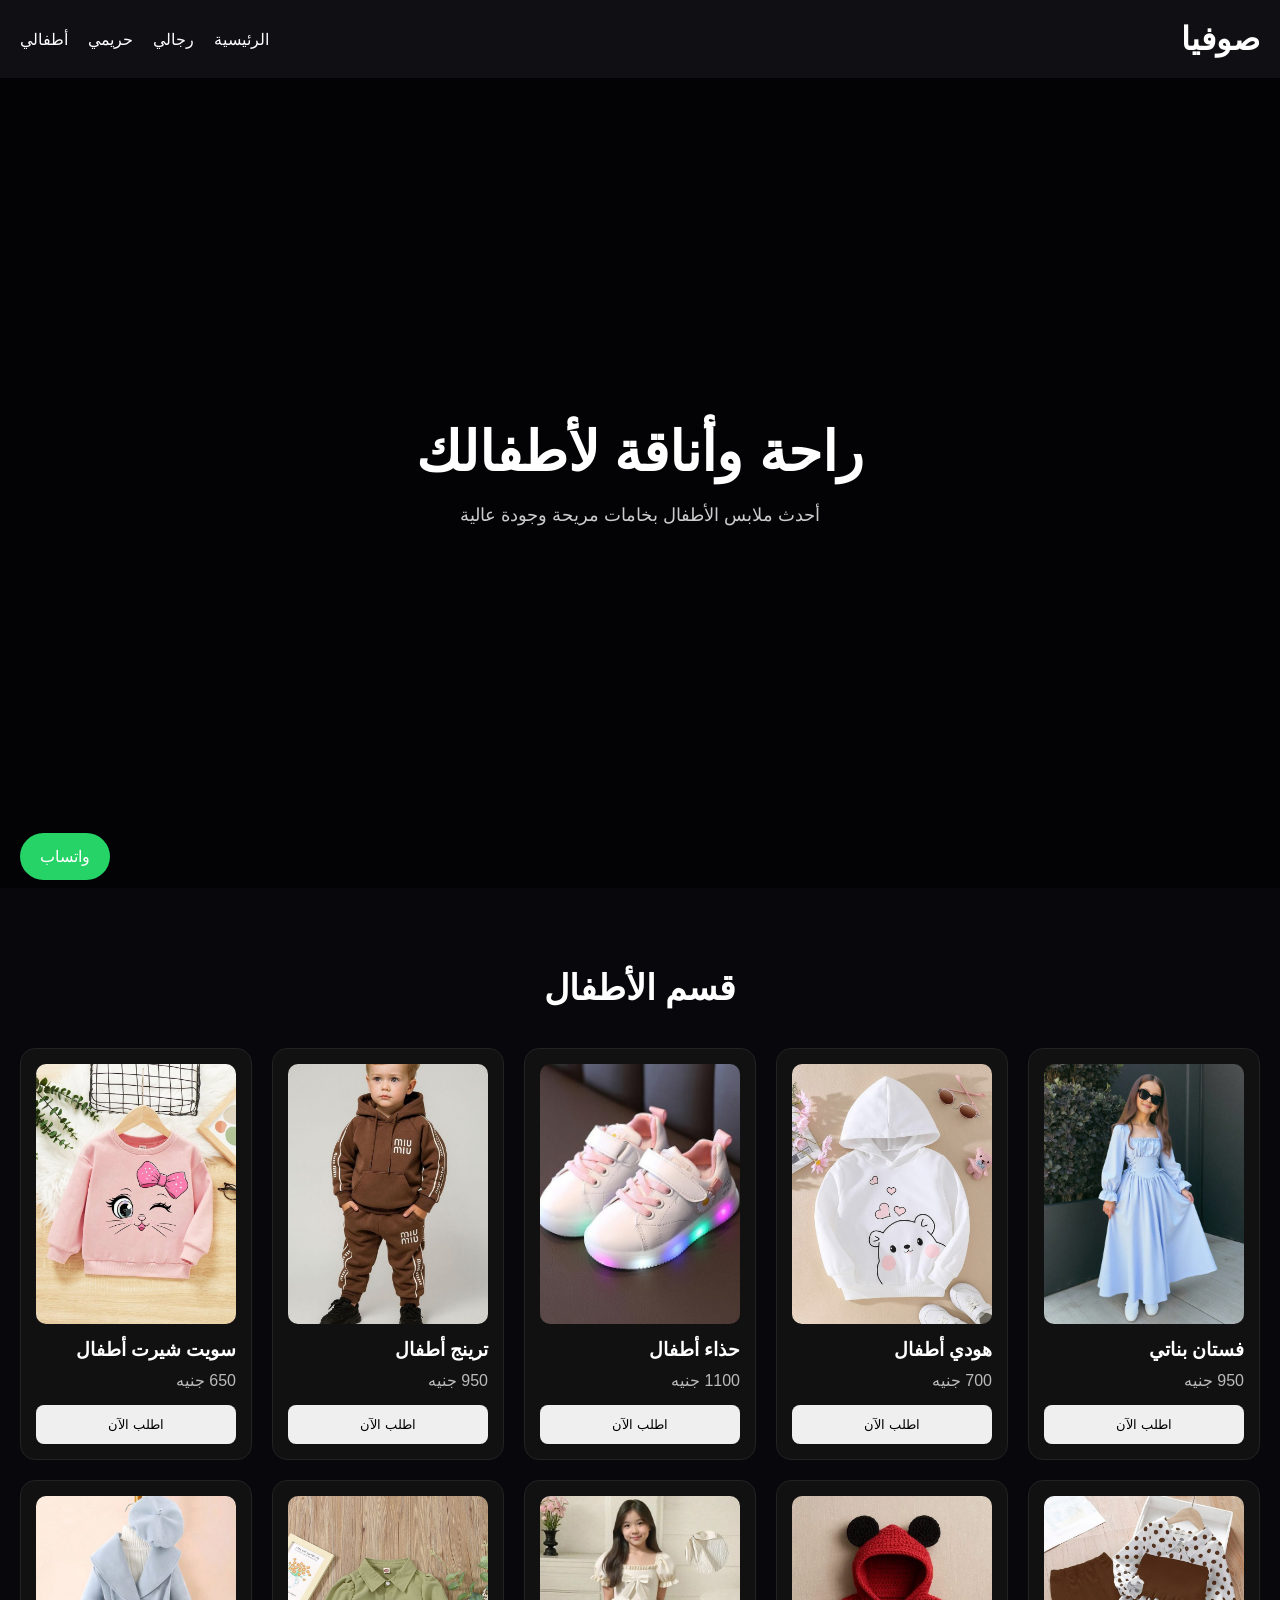
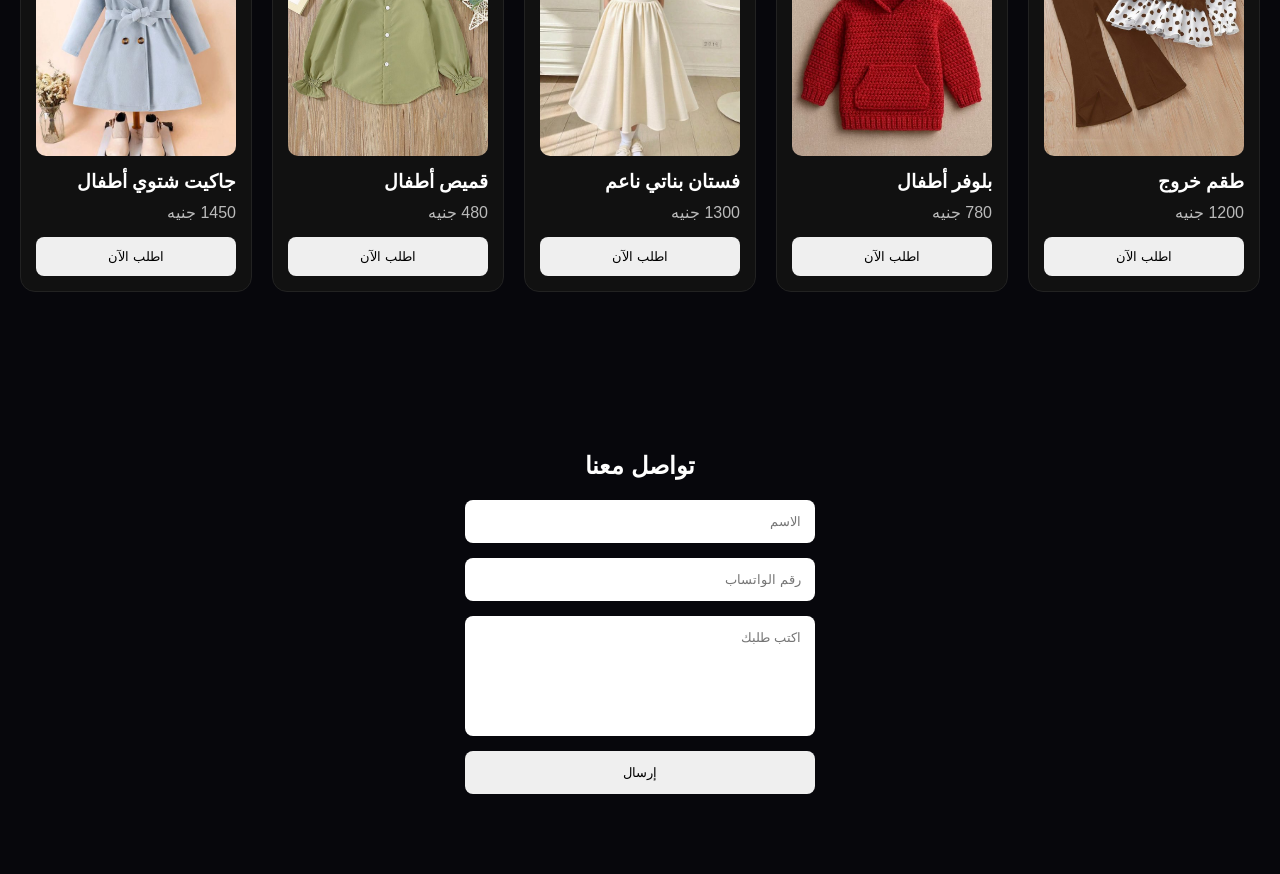
==== at.html @ 775a8ad1 "Add files via upload" ====
<!DOCTYPE html>
<html lang="ar" dir="rtl">

<head>

    <meta charset="UTF-8">

    <meta name="viewport"
    content="width=device-width, initial-scale=1.0">

    <title>
        صوفيا | أطفالي
    </title>

    <link rel="stylesheet"
    href="ml.css">

</head>

<body>

<!-- ============================= -->
<!-- NAVBAR -->
<!-- ============================= -->

<nav class="navbar">

    <div class="logo">

        <h1>
            صوفيا
        </h1>

    </div>

    <ul>

        <li>
            <a href="index.html">
                الرئيسية
            </a>
        </li>

        <li>
            <a href="re.html">
                رجالي
            </a>
        </li>

        <li>
            <a href="ha.html">
                حريمي
            </a>
        </li>

        <li>
            <a href="at.html">
                أطفالي
            </a>
        </li>

    </ul>

</nav>

<!-- ============================= -->
<!-- HERO -->
<!-- ============================= -->

<section class="hero kids-hero">

    <div class="hero-content">

        <h2 class="hook">

            راحة وأناقة
            لأطفالك

        </h2>

        <p>

            أحدث ملابس الأطفال
            بخامات مريحة وجودة عالية

        </p>

    </div>

</section>

<!-- ============================= -->
<!-- PRODUCTS -->
<!-- ============================= -->

<section class="products">

    <h2 class="section-title">

        قسم الأطفال

    </h2>

    <div class="grid">

        <!-- 15 PRODUCTS -->
        <div class="card">
            <div class="img">
                <img src="tef.webp">
            </div>
            <h3>فستان بناتي</h3>
            <p>950 جنيه</p>
            <button onclick="openModal('فستان بناتي')">
                اطلب الآن
            </button>
        </div>

        <div class="card">
            <div class="img">
                <img src="hoaa.jpg">
            </div>
            <h3>هودي أطفال</h3>
            <p>700 جنيه</p>
            <button onclick="openModal('هودي أطفال')">
                اطلب الآن
            </button>
        </div>

        <div class="card">
            <div class="img">
                <img src="heat.jpg">
            </div>
            <h3>حذاء أطفال</h3>
            <p>1100 جنيه</p>
            <button onclick="openModal('حذاء أطفال')">
                اطلب الآن
            </button>
        </div>

        <div class="card">
            <div class="img">
                <img src="teat.jpg">
            </div>
            <h3>ترينج أطفال</h3>
            <p>950 جنيه</p>
            <button onclick="openModal('ترينج أطفال')">
                اطلب الآن
            </button>
        </div>

        <div class="card">
            <div class="img">
                <img src="soea.jpg">
            </div>
            <h3>سويت شيرت أطفال</h3>
            <p>650 جنيه</p>
            <button onclick="openModal('سويت شيرت أطفال')">
                اطلب الآن
            </button>
        </div>

        <div class="card">
            <div class="img">
                <img src="taaa.jpg">
            </div>
            <h3>طقم خروج</h3>
            <p>1200 جنيه</p>
            <button onclick="openModal('طقم خروج')">
                اطلب الآن
            </button>
        </div>

        <div class="card">
            <div class="img">
                <img src="tyf.webp">
            </div>
            <h3>بلوفر أطفال</h3>
            <p>780 جنيه</p>
            <button onclick="openModal('بلوفر أطفال')">
                اطلب الآن
            </button>
        </div>

        <div class="card">
            <div class="img">
                <img src="naat.jpg">
            </div>
            <h3>فستان بناتي ناعم</h3>
            <p>1300 جنيه</p>
            <button onclick="openModal('فستان بناتي ناعم')">
                اطلب الآن
            </button>
        </div>

        <div class="card">
            <div class="img">
                <img src="kamd.jpg">
            </div>
            <h3>قميص أطفال</h3>
            <p>480 جنيه</p>
            <button onclick="openModal('قميص أطفال')">
                اطلب الآن
            </button>
        </div>

        <div class="card">
            <div class="img">
                <img src="kkko.jpg">
            </div>
            <h3>جاكيت شتوي أطفال</h3>
            <p>1450 جنيه</p>
            <button onclick="openModal('جاكيت شتوي أطفال')">
                اطلب الآن
            </button>
        </div>

    </div>

</section>

<!-- ============================= -->
<!-- CONTACT -->
<!-- ============================= -->

<section class="contact">

    <h2>

        تواصل معنا

    </h2>

    <form>

        <input type="text"
        placeholder="الاسم">

        <input type="text"
        placeholder="رقم الواتساب">

        <textarea
        placeholder="اكتب طلبك"></textarea>

        <button type="submit">

            إرسال

        </button>

    </form>

</section>

<!-- ============================= -->
<!-- WHATSAPP -->
<!-- ============================= -->

<a class="floating-whatsapp"
href="https://wa.me/201033281934"
target="_blank">

واتساب

</a>

<!-- ============================= -->
<!-- MODAL -->
<!-- ============================= -->

<div class="modal"
id="modal">

    <div class="modal-content">

        <span class="close"
        onclick="closeModal()">

        ×

        </span>

        <h2 id="modalTitle"></h2>

        <p>

            تواصل معنا لإتمام الطلب

        </p>

        <a href="https://wa.me/201033281934"
        target="_blank">

            تأكيد الطلب

        </a>

    </div>

</div>

<script src="ml.js"></script>

</body>
</html>
---- ml.css ----
*{
    margin: 0;
    padding: 0;
    box-sizing: border-box;
    font-family: Arial;
}

body{
    background: #07070c;
    color: white;
}

/* ============================= */
/* NAVBAR */
/* ============================= */

.navbar{
    display: flex;
    justify-content: space-between;
    align-items: center;

    padding: 20px;

    background: #0f0f14;

    position: sticky;
    top: 0;

    z-index: 1000;
}

.logo h1{
    font-size: 32px;
}

.navbar ul{
    display: flex;
    gap: 20px;
    list-style: none;
}

.navbar a{
    text-decoration: none;
    color: white;
    transition: 0.3s;
}

.navbar a:hover{
    color: #bbb;
}

/* ============================= */
/* HERO */
/* ============================= */

.hero{
    height: 90vh;

    display: flex;
    justify-content: center;
    align-items: center;

    text-align: center;

    position: relative;

    background:
    linear-gradient(rgba(0,0,0,.6),
    rgba(0,0,0,.6)),
    url("hero.jpg");

    background-size: cover;
    background-position: center;
}

.hero-content{
    z-index: 2;
}

.hook{
    font-size: 55px;
    margin-bottom: 20px;
}

.hero p{
    color: #ccc;
    font-size: 18px;
    margin-bottom: 20px;
}

.card .img{
    width: 100%;
    height: 260px;
    overflow: hidden;
    border-radius: 10px;
}

.card .img img{
    width: 100%;
    height: 100%;
    object-fit: cover;
    display: block;
}
.btn{
    display: inline-block;

    padding: 14px 28px;

    background: white;
    color: black;

    text-decoration: none;

    border-radius: 10px;

    transition: 0.3s;
}

.btn:hover{
    transform: scale(1.05);
}

/* ============================= */
/* PRODUCTS */
/* ============================= */

.products{
    padding: 80px 20px;
}

.section-title{
    text-align: center;
    margin-bottom: 40px;
    font-size: 35px;
}

.grid{
    display: grid;

    grid-template-columns:
    repeat(auto-fit,minmax(220px,1fr));

    gap: 20px;
}

.card{
    background: #111;

    padding: 15px;

    border-radius: 15px;

    transition: 0.3s;

    border: 1px solid #222;
}

.card:hover{
    transform: translateY(-8px);
}

.img{
    height: 260px;

    background: #222;

    border-radius: 10px;

    margin-bottom: 15px;
}

.card h3{
    margin-bottom: 10px;
}

.card p{
    color: #bbb;
}

.card button{
    width: 100%;

    margin-top: 15px;

    padding: 12px;

    border: none;

    border-radius: 8px;

    cursor: pointer;

    transition: 0.3s;
}

.card button:hover{
    transform: scale(1.03);
}

/* ============================= */
/* CONTACT */
/* ============================= */

.contact{
    padding: 80px 20px;
    text-align: center;
}

.contact h2{
    margin-bottom: 20px;
}

form{
    width: 350px;

    margin: auto;

    display: flex;
    flex-direction: column;

    gap: 15px;
}

input,
textarea{
    padding: 14px;

    border: none;

    border-radius: 8px;

    outline: none;
}

textarea{
    resize: none;
    height: 120px;
}

form button{
    padding: 14px;

    border: none;

    border-radius: 8px;

    cursor: pointer;
}

/* ============================= */
/* WHATSAPP */
/* ============================= */

.floating-whatsapp{
    position: fixed;

    left: 20px;
    bottom: 20px;

    background: #25D366;

    color: white;

    text-decoration: none;

    padding: 14px 20px;

    border-radius: 50px;

    z-index: 1000;
}

/* ============================= */
/* MODAL */
/* ============================= */

.modal{
    position: fixed;

    width: 100%;
    height: 100%;

    background: rgba(0,0,0,.8);

    top: 0;
    left: 0;

    display: none;

    justify-content: center;
    align-items: center;
}

.modal-content{
    background: #111;

    padding: 25px;

    border-radius: 15px;

    width: 320px;

    text-align: center;

    position: relative;
}

.close{
    position: absolute;

    top: 10px;
    left: 15px;

    cursor: pointer;

    font-size: 25px;
}

/* ============================= */
/* MOBILE */
/* ============================= */

@media(max-width:768px){

    .navbar{
        flex-direction: column;
        gap: 15px;
    }

    .hook{
        font-size: 35px;
    }

    .grid{
        grid-template-columns:
        repeat(2,1fr);
    }

    form{
        width: 100%;
    }

    .img{
        height: 180px;
    }
}
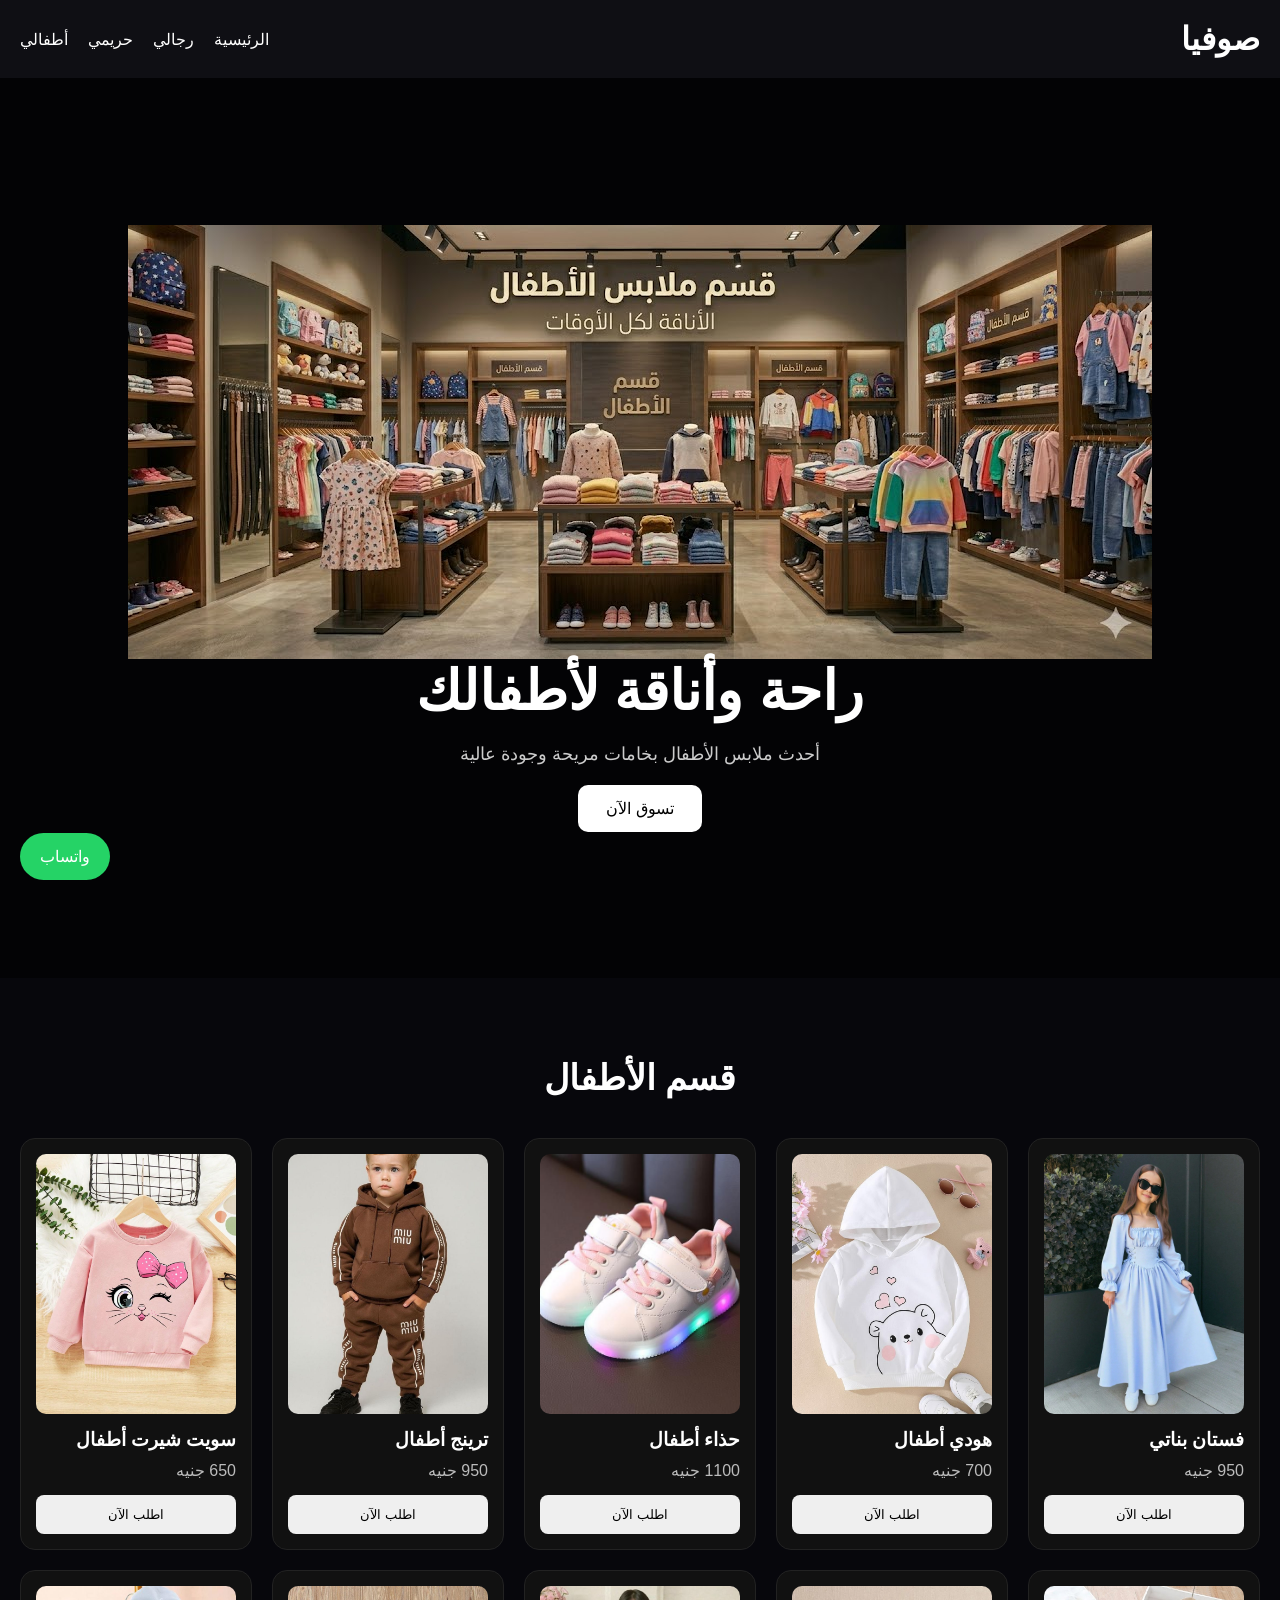
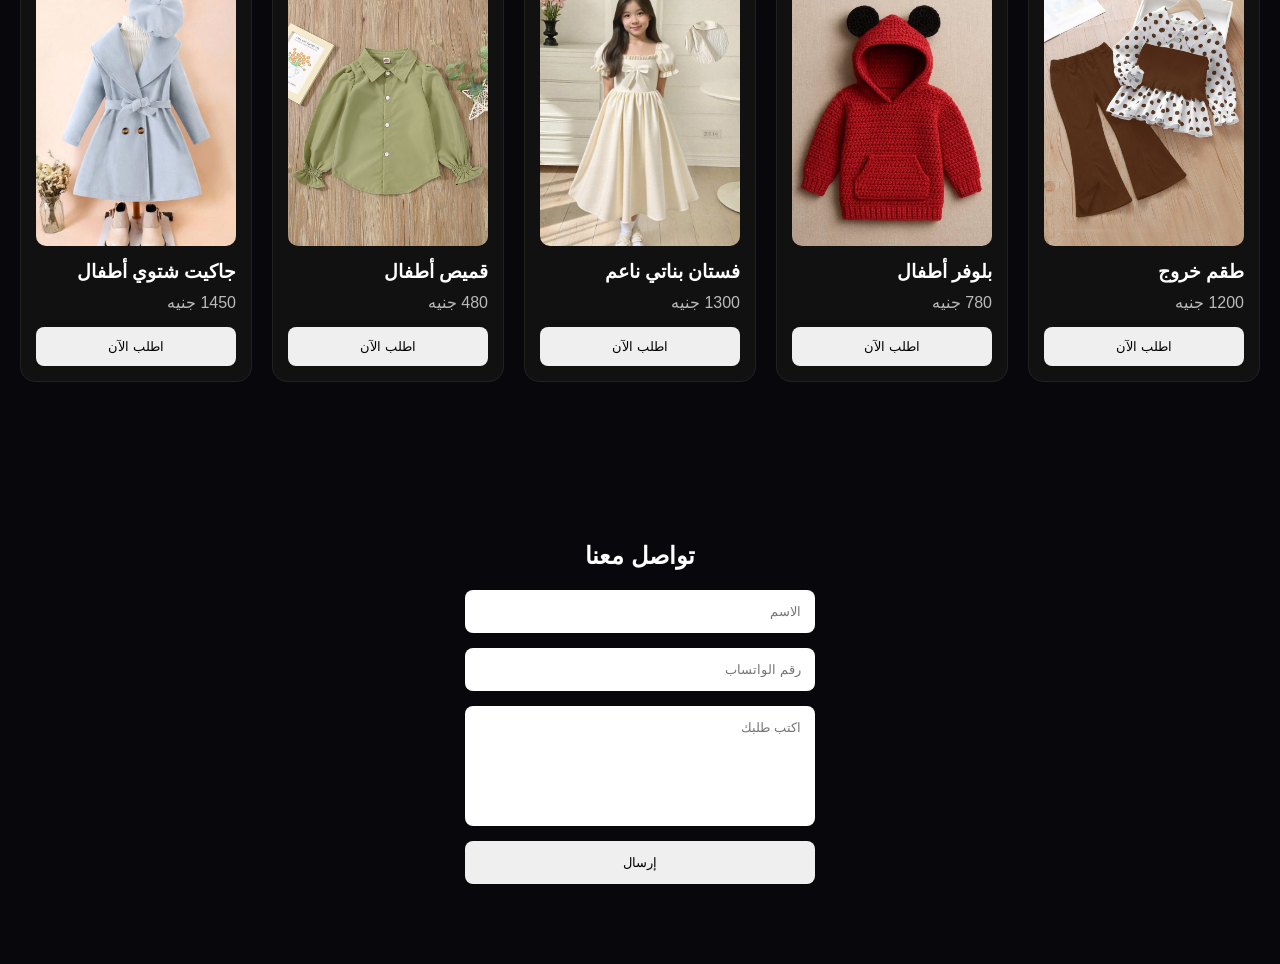
==== commit 4c2261b9: "Refactor at.html for improved structure and content" ====
--- a/at.html
+++ b/at.html
@@ -71,6 +71,8 @@
 
     <div class="hero-content">
 
+        <img class="attt" src="attt.jpg" alt="">
+
         <h2 class="hook">
 
             راحة وأناقة
@@ -85,6 +87,13 @@
 
         </p>
 
+        <a href="#products"
+    class="btn">
+
+        تسوق الآن
+
+    </a>
+
     </div>
 
 </section>
@@ -93,7 +102,8 @@
 <!-- PRODUCTS -->
 <!-- ============================= -->
 
-<section class="products">
+<section class="products"
+id="products">
 
     <h2 class="section-title">
 
@@ -301,4 +311,4 @@
 <script src="ml.js"></script>
 
 </body>
-</html>+</html>
--- a/ml.css
+++ b/ml.css
@@ -72,6 +72,22 @@
     background-size: cover;
     background-position: center;
 }
+.hero{
+    position: relative;
+    width: 100%;
+    height: 100vh;
+    overflow: hidden;
+}
+
+.hero-img{
+    width: 100%;
+    height: 100%;
+    object-fit: cover;
+    object-position: center;
+    display: block;
+    margin-bottom: 15px;
+}
+
 
 .hero-content{
     z-index: 2;
@@ -343,4 +359,25 @@
     .img{
         height: 180px;
     }
-}+}
+.reee{
+    width: 100%;
+    height: 100%;
+    object-fit: cover;
+    object-position: center;
+    display: block;}
+
+    .haaa{
+    width: 100%;
+    height: 100%;
+    object-fit: cover;
+    object-position: center;
+    display: block;
+}
+.attt{
+    width: 100%;
+    height: 100%;
+    object-fit: cover;
+    object-position: center;
+    display: block;
+}
